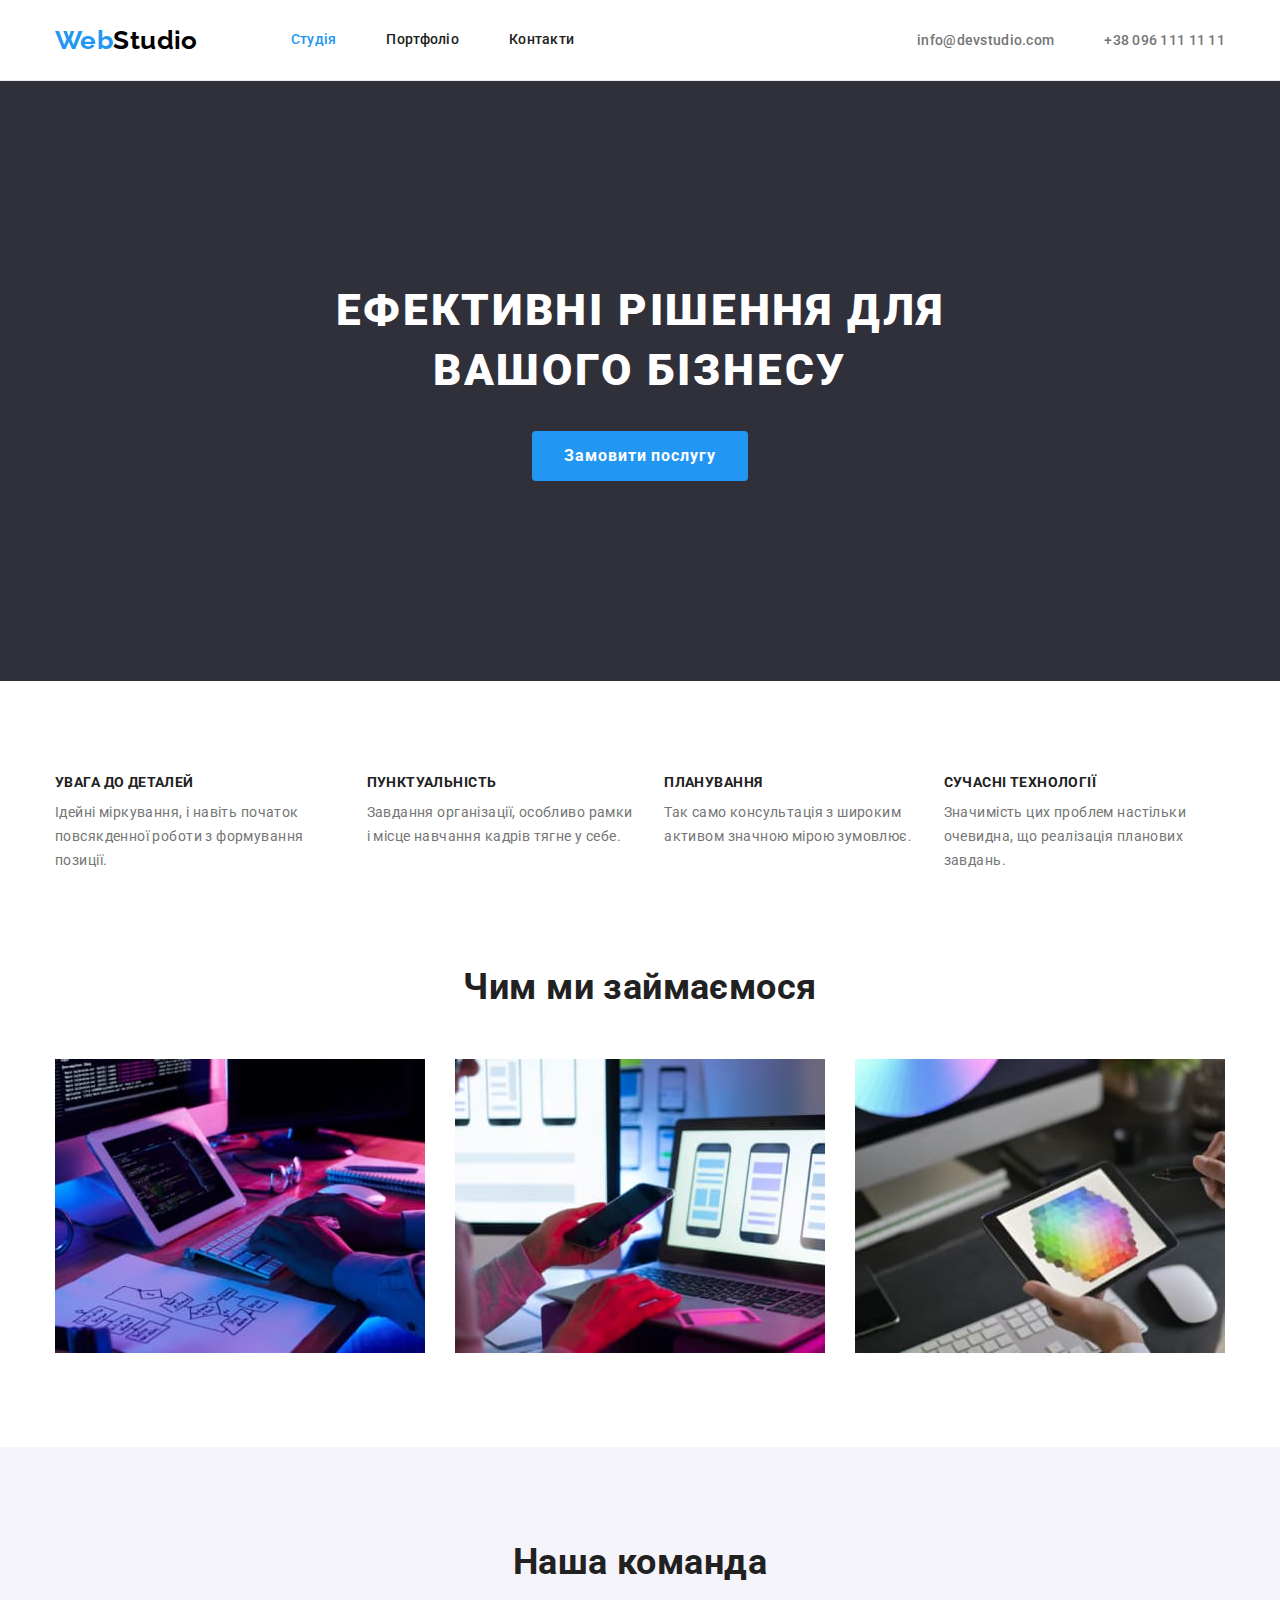
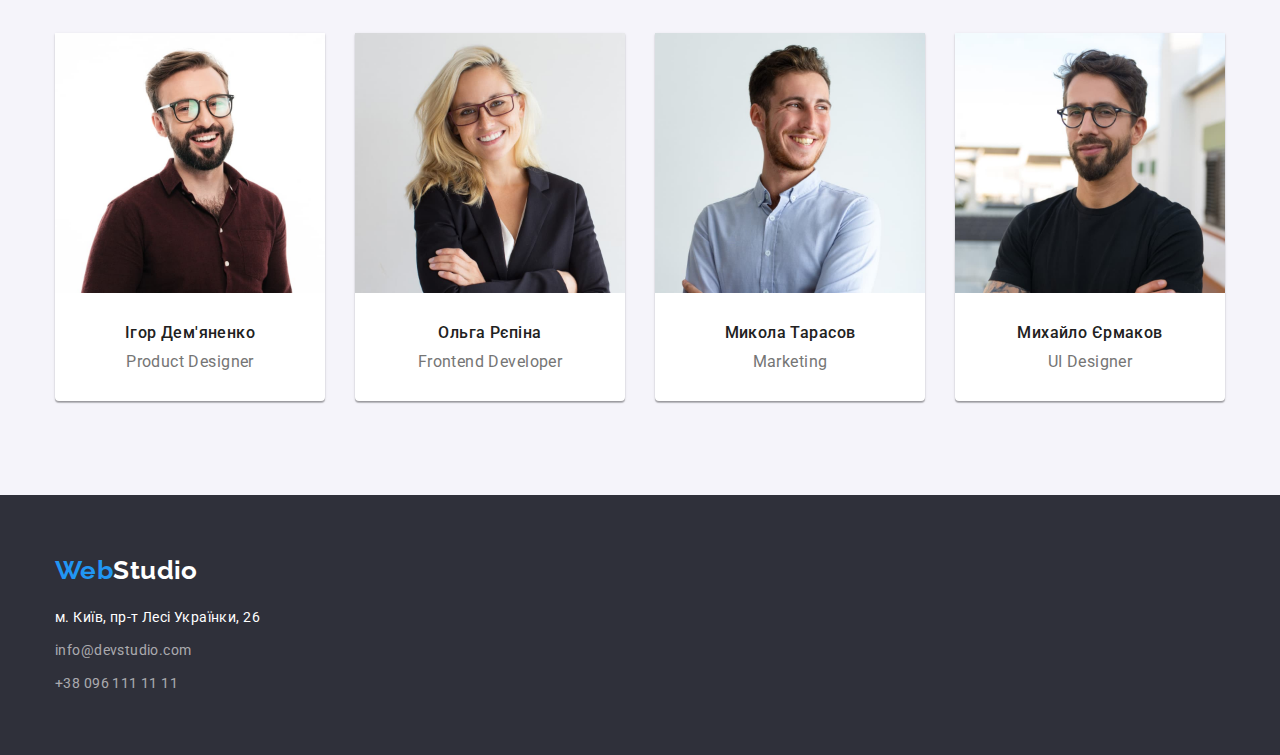
==== index.html @ b814cfb2 "Initial commit" ====
<!DOCTYPE html>
<html lang="uk">
	<head>
		<meta charset="UTF-8" />
		<meta http-equiv="X-UA-Compatible" content="IE=edge" />
		<meta name="viewport" content="width=device-width, initial-scale=1.0" />
		<title>WebStudio</title>
		<link
			rel="stylesheet"
			href="https://cdnjs.cloudflare.com/ajax/libs/modern-normalize/1.0.0/modern-normalize.min.css"
		/>
		<link
			href="https://fonts.googleapis.com/css2?family=Raleway:wght@700&family=Roboto:wght@400;500;700;900&display=swap"
			rel="stylesheet"
		/>
		<link rel="stylesheet" href="./css/styles.css" />
	</head>
	<body>
		<!-- ------HEADER ---------->
		<header>
			<div class="container header">
				<nav class="navigation">
					<!-- prettier-ignore -->
					<a href="./index.html" class="logo link" lang="en">
						<span class="logo-accent">Web</span>Studio
					</a>

					<ul class="site-nav list">
						<li class="item">
							<a href="./index.html" class="link current">Студія</a>
						</li>
						<li class="item">
							<a href="./portfolio.html" class="link">Портфоліо</a>
						</li>
						<li class="item">
							<a href="" class="link">Контакти</a>
						</li>
					</ul>
				</nav>
				<ul class="contact-header list">
					<li class="item">
						<a href="mailto:info@devstudio.com" class="link">info@devstudio.com</a>
					</li>
					<li class="item">
						<a href="tel:+380961111111" class="link">+38 096 111 11 11</a>
					</li>
				</ul>
			</div>
		</header>
		<main>
			<!-- ------HERO------ -->
			<section class="hero">
				<div class="container">
					<h1 class="hero-title">Ефективні рішення для вашого бізнесу</h1>
					<button type="button" class="hero-btn">Замовити послугу</button>
				</div>
			</section>
			<!-- -----FEATURE----- -->
			<section class="section feature">
				<div class="container">
					<h2 class="visually-hidden">Особливості студії</h2>
					<ul class="feature-list list">
						<li class="item">
							<h3 class="title">УВАГА ДО ДЕТАЛЕЙ</h3>
							<p class="dscr">Ідейні міркування, і навіть початок повсякденної роботи з формування позиції.</p>
						</li>
						<li class="item">
							<h3 class="title">ПУНКТУАЛЬНІСТЬ</h3>
							<p class="dscr">Завдання організації, особливо рамки і місце навчання кадрів тягне у себе.</p>
						</li>
						<li class="item">
							<h3 class="title">ПЛАНУВАННЯ</h3>
							<p class="dscr">Так само консультація з широким активом значною мірою зумовлює.</p>
						</li>
						<li class="item">
							<h3 class="title">СУЧАСНІ ТЕХНОЛОГІЇ</h3>
							<p class="dscr">Значимість цих проблем настільки очевидна, що реалізація планових завдань.</p>
						</li>
					</ul>
				</div>
			</section>
			<!-- -----OUR WORKS----- -->
			<section class="section works">
				<div class="container">
					<h2 class="section-title">Чим ми займаємося</h2>
					<ul class="list">
						<li class="item">
							<img src="./images/keyboard.jpg" alt="Клавіатура" width="370" />
						</li>
						<li class="item">
							<img src="./images/notebook.jpg" alt="Ноутбук" width="370" />
						</li>
						<li class="item">
							<img src="./images/tablet.jpg" alt="Планшет" width="370" />
						</li>
					</ul>
				</div>
			</section>
			<!-- -----OUR TEAM ------->
			<section class="section team">
				<div class="container">
					<h2 class="section-title">Наша команда</h2>
					<ul class="team-list list">
						<li class="item">
							<img src="./images/demjanenko.jpg" alt="Ігор Дем'яненко" width="270" />
							<div class="team-card">
								<h3 class="title">Ігор Дем'яненко</h3>
								<p class="dscr">Product Designer</p>
							</div>
						</li>
						<li class="item">
							<img src="./images/repina.jpg" alt="Ольга Рєпіна" width="270" />
							<div class="team-card">
								<h3 class="title">Ольга Рєпіна</h3>
								<p class="dscr">Frontend Developer</p>
							</div>
						</li>
						<li class="item">
							<img src="./images/tarasov.jpg" alt="Микола Тарасов" width="270" />
							<div class="team-card">
								<h3 class="title">Микола Тарасов</h3>
								<p class="dscr">Marketing</p>
							</div>
						</li>
						<li class="item">
							<img src="./images/ermakov.jpg" alt="Михайло Єрмаков" width="270" />
							<div class="team-card">
								<h3 class="title">Михайло Єрмаков</h3>
								<p class="dscr">UI Designer</p>
							</div>
						</li>
					</ul>
				</div>
			</section>
		</main>
		<!-- -----FOOTER----- -->
		<footer class="footer">
			<div class="container">
				<!-- prettier-ignore -->
				<a href="./index.html" class="logo link" lang="en">
					<span class="logo-accent">Web</span>Studio
				</a>
				<address>
					<ul class="adress-list list">
						<li class="item">
							<a
								href="https://goo.gl/maps/ogPtwXew7czSib9S9"
								target="_blank"
								rel="noreferrer noopener nofollow"
								class="adress link"
							>
								м. Київ, пр-т Лесі Українки, 26
							</a>
						</li>
						<li class="item">
							<a href="mailto:info@devstudio.com" class="link">info@devstudio.com</a>
						</li>
						<li class="item">
							<a href="tel:+380961111111" class="link">+38 096 111 11 11</a>
						</li>
					</ul>
				</address>
			</div>
		</footer>
	</body>
</html>
---- css/styles.css ----
:root {
	--title-text-color: #212121; /*цвет заголовков h2 h3*/
	--text-color: #757575; /*цвет  текста*/
	--accent-color: #2196f3; /*цвет акцент*/
	--logo-color-text: #000000; /*цвет лого*/
	--secondary-color: #f5f4fa; /*вторичнй фон цвет секций*/
	--brand-color: #2f303a; /*выделяющийся фон сайта*/
	--main-color: #ffffff; /*основной фон, текст на контрасте*/
	--button-active: #188ce8; /*цвет фокусированной кнопки*/
	--footer-text-color: rgba(255, 255, 255, 0.6); /*доп цвет текста в футере*/
	--line-color: #ececec; /* цвет линии */
	--border-color: #eeeeee; /*цвет рамки*/
}

body {
	font-family: Roboto, sans-serif;
	font-size: 14px;
	letter-spacing: 0.03em;
	color: var(--text-color);
	background-color: var(--main-color);
}

h2,
h3,
h4,
ul,
p {
	margin: 0px;
	padding: 0px;
}
img {
	display: block;
	max-width: 100%;
	height: auto; /*правка*/
}
header {
	border-bottom: 1px solid var(--line-color);
}
button {
	display: block;
	cursor: pointer;
	border: none;
	border-radius: 4px;
}
.container {
	width: 1200px;
	padding: 0 15px;
	margin: 0 auto;
}
.section {
	padding-top: 94px;
	padding-bottom: 94px;
}
.link {
	text-decoration: none;
}
.list {
	list-style: none;
	padding-left: 0;
	padding-right: 0;
}

/* логотип  */
.logo.link {
	font-family: "Raleway", sans-serif;
	font-weight: 700;
	font-size: 26px;
	line-height: 1.19;
	color: var(--logo-color-text);
}
.logo-accent {
	color: var(--accent-color);
}
/* HEADER */
/*навигация*/

.site-nav .link {
	display: block;
	padding-top: 32px;
	padding-bottom: 32px;

	font-weight: 500;
	line-height: 1.14;
	letter-spacing: 0.02em;
	color: var(--title-text-color);
}
.site-nav {
	display: flex;
	margin-left: 93px;
}

.site-nav .item + .item {
	margin-left: 50px;
}
.navigation {
	display: flex;
	align-items: center;
}
/*контакты шапка*/
.contact-header .link {
	font-weight: 500;
	line-height: 1.14;
	letter-spacing: 0.02em;
	color: var(--text-color);
}
.contact-header {
	display: flex;
	margin-left: auto;
}
.contact-header .item + .item {
	margin-left: 50px;
}
.header {
	display: flex;
	align-items: center;
}

/*секция герой*/
.hero {
	background-color: var(--brand-color);
	text-align: center;
	padding: 200px 0;
}
.hero-title {
	margin-top: 0px;
	margin-bottom: 30px;
	margin-left: auto;
	margin-right: auto;
	width: 696px;
	font-weight: 900;
	font-size: 44px;
	line-height: 1.36;
	letter-spacing: 0.06em;
	color: var(--main-color);
	text-transform: uppercase;
}
.hero-btn {
	margin: auto;
	padding: 10px 32px;
	min-width: 216px;
	font-family: "Roboto", sans-serif;
	font-weight: 700;
	font-size: 16px;
	line-height: 1.88;
	letter-spacing: 0.06em;
	color: var(--main-color);
	align-items: center;
	text-align: center;
	background-color: var(--accent-color);
}
.hero-btn:hover,
.hero-btn:focus {
	background-color: var(--button-active);
}

/*секции*/
/* Особенности студии */
.visually-hidden {
	/*скрываем заголовок - почему так*/
	position: absolute;
	width: 1px;
	height: 1px;
	margin: -1px;
	border: 0;
	padding: 0;
	white-space: nowrap;
	clip-path: inset(100%);
	clip: rect(0 0 0 0);
	overflow: hidden;
}

.feature-list {
	display: flex;
}
.feature-list .item + .item {
	margin-left: 30px;
}
.feature-list .item {
	flex-basis: calc((100%-30px * 3) / 4);
}
.feature-list .title {
	margin-bottom: 10px;
	font-size: 14px;
	line-height: 1.14;
	color: var(--title-text-color);
	text-transform: uppercase;
}
.feature-list .dscr {
	line-height: 1.71;
}

/* Чем занимаемся */
.section-title {
	margin-bottom: 50px;
	margin-top: 0px;
	font-size: 36px;
	line-height: 1.17;
	color: var(--title-text-color);
	text-align: center;
}
.works {
	padding-top: 0px;
}

.works .list {
	display: flex;
	justify-content: space-between;
}
.works .list .item:not(:first-child) {
	margin-left: 30px;
}

/*реализация с равномерні м размещением:
.works .list {
	display: flex;
	justify-content: space-between;
}*/
/*реализация с отрицаетльными маржинами:
.works .list {
	display: flex;
	margin-left: -30px;
}
.works .list > .item {
	margin-left: 30px;}
/*  
/* наша команда */
.section.team {
	background-color: var(--secondary-color);
}
.team-list {
	display: flex;
	gap: 30px;
}
.team-list .item {
	background-color: var(--main-color);
	box-shadow: 0px 1px 3px rgba(0, 0, 0, 0.12), 0px 1px 1px rgba(0, 0, 0, 0.14), 0px 2px 1px rgba(0, 0, 0, 0.2);
	border-radius: 0px 0px 4px 4px;
}
/* .team-list .item:not(:first-child) {
	margin-left: 30px;
} */
.team-list .title {
	margin-bottom: 10px;
	font-weight: 500;
	font-size: 16px;
	line-height: 1.19;
	color: var(--title-text-color);
	text-align: center;
}

.team-list .dscr {
	font-size: 16px;
	line-height: 1.19;
	text-align: center;
}
.team-card {
	padding: 30px 0;
}
/*футер*/
.footer {
	padding-top: 60px;
	padding-bottom: 60px;
	background-color: var(--brand-color);
}

.adress-list .item + .item {
	margin-top: 9px;
}
.adress-list {
	font-style: normal;
	line-height: 1.71;
}
.adress-list .link {
	color: var(--footer-text-color);
}
.adress.link {
	color: var(--main-color);
}
.footer .logo {
	display: inline-block;
	margin-bottom: 20px;
	color: var(--main-color);
}

/*фокус наведение*/
.adress-list .link:hover,
.adress-list .link:focus,
.adress:hover,
.adress:focus,
.logo.link:hover,
.logo.link:focus,
.site-nav .link:hover,
.site-nav .link:focus,
.contact-header .link:hover,
.contact-header .link:focus,
.site-nav .link.current {
	color: var(--accent-color);
}

/*портфолио*/
/*фильтр*/
.filter {
	display: flex;
	justify-content: center;
	margin-bottom: 50px;
}
.filter .item + .item {
	margin-left: 8px;
}
.filter-btn {
	padding: 6px 22px;

	font-family: "Roboto", sans-serif;
	font-weight: 500;
	font-size: 16px;
	letter-spacing: 0.03em;
	line-height: 1.62;
	color: var(--title-text-color);
	text-align: center;
	background-color: var(--secondary-color);
	border: none;
	border-radius: 4px;
	cursor: pointer;
}
.filter-btn:first-child {
	padding-left: 25px;
	padding-right: 25px;
}
.filter-btn:hover,
.filter-btn:focus {
	color: var(--main-color);
	background-color: var(--accent-color);
}
/*PORTFOLIO LIST*/
/*отступ реализован с помощью отрицаетльного маржина*/
.portfolio-list {
	display: flex;
	flex-wrap: wrap;
	margin-top: -30px;
	margin-left: -30px;
}

.portfolio-list .item {
	margin-top: 30px;
	margin-left: 30px;
	width: 370px;
}

.portfolio-list .title {
	font-size: 18px;
	line-height: 2;
	letter-spacing: 0.06em;
	color: var(--title-text-color);
}
.portfolio-list .dscr {
	margin-top: 4px;
	font-size: 16px;
	line-height: 1.88;
	color: var(--text-color);
}
.portfolio-content {
	padding: 20px 24px;
	border-bottom: 1px solid var(--border-color);
	border-left: 1px solid var(--border-color);
	border-right: 1px solid var(--border-color);
}
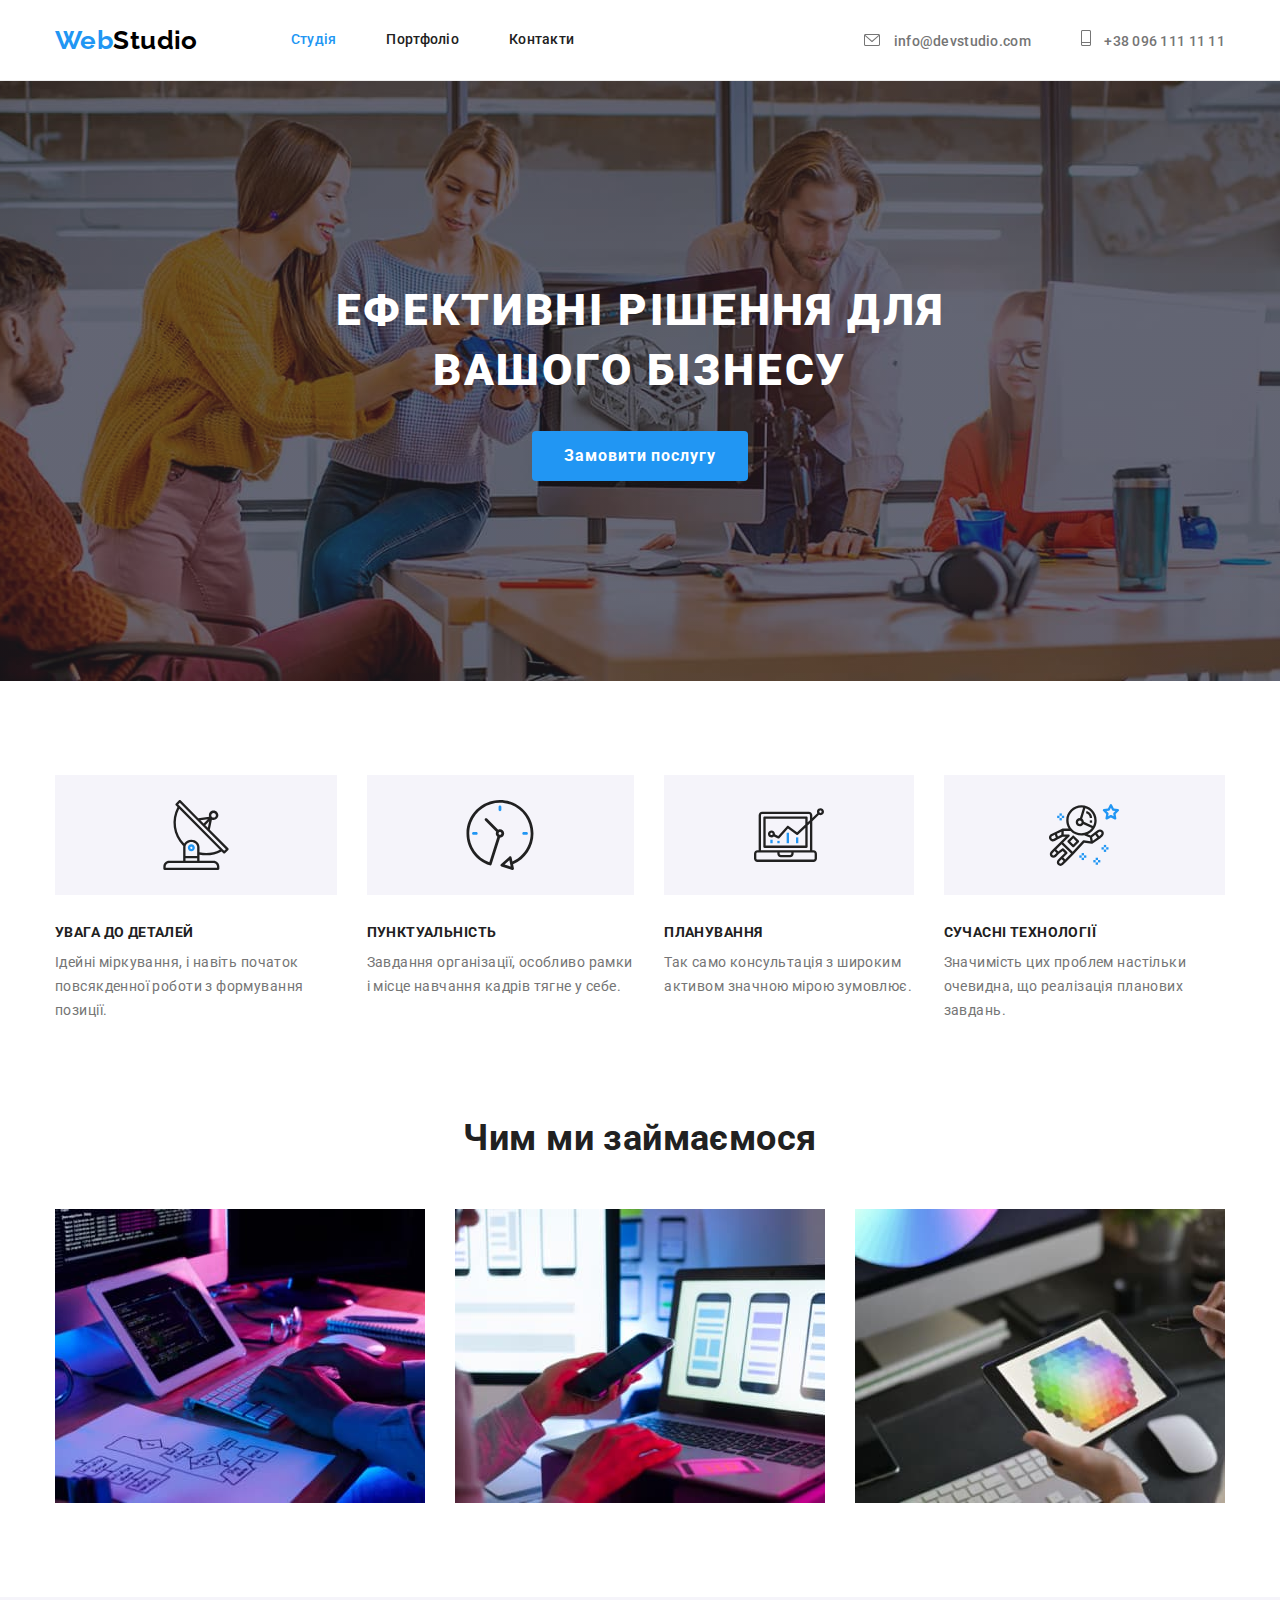
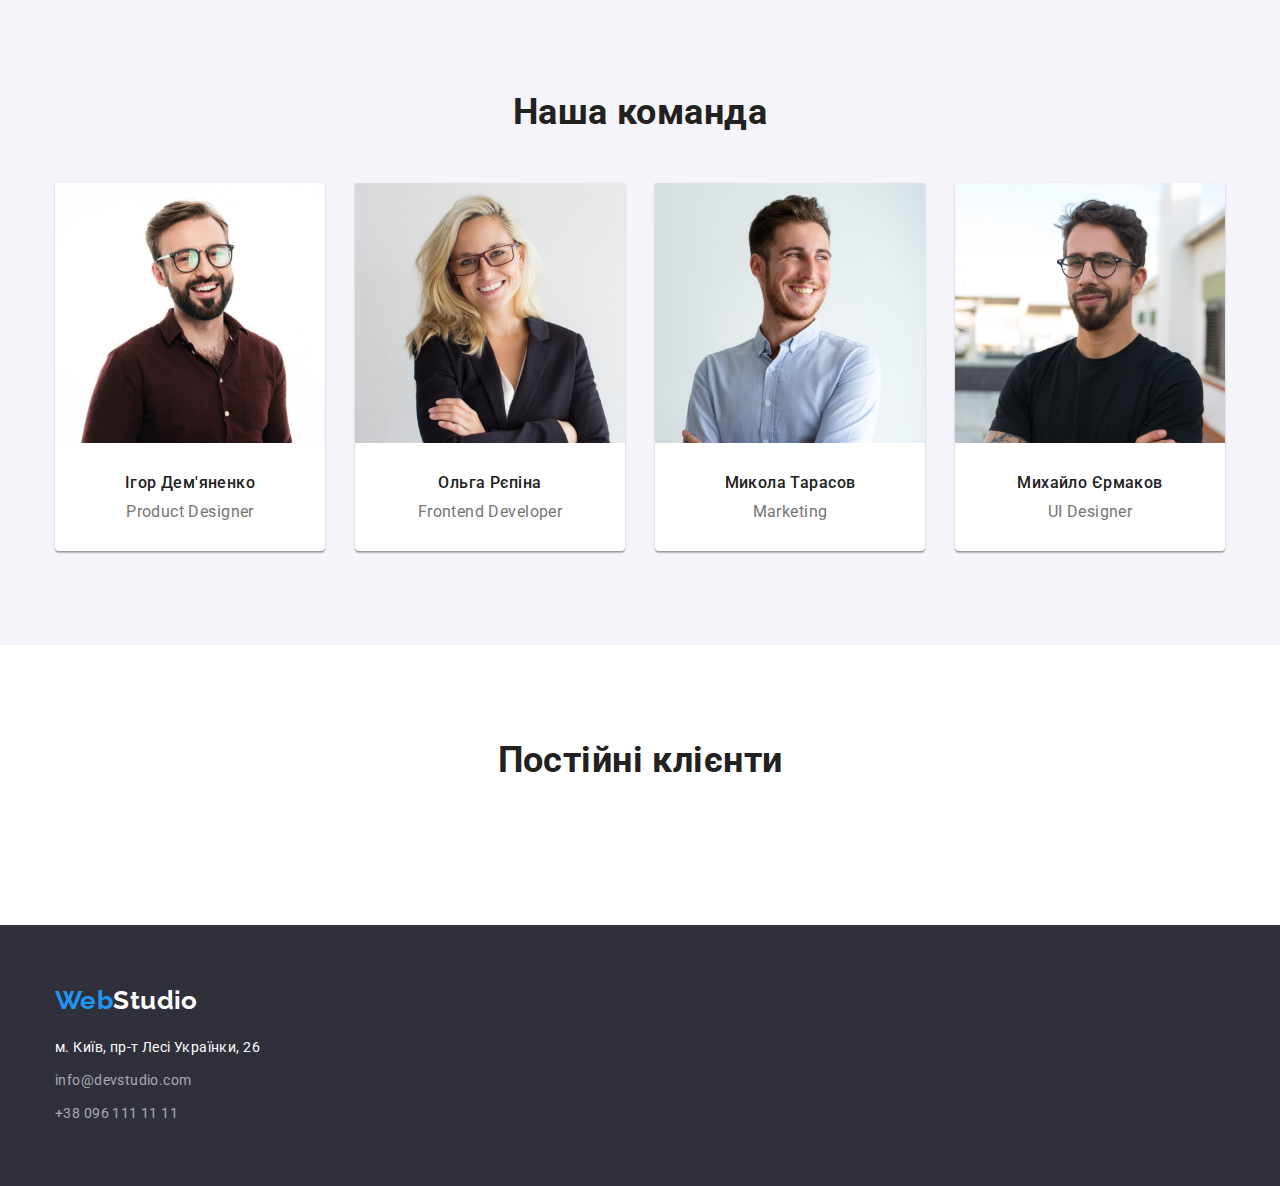
==== commit 13da6c54: "background" ====
--- a/index.html
+++ b/index.html
@@ -38,10 +38,10 @@
 					</ul>
 				</nav>
 				<ul class="contact-header list">
-					<li class="item">
+					<li class="item icon-mail">
 						<a href="mailto:info@devstudio.com" class="link">info@devstudio.com</a>
 					</li>
-					<li class="item">
+					<li class="item icon-phone">
 						<a href="tel:+380961111111" class="link">+38 096 111 11 11</a>
 					</li>
 				</ul>
@@ -49,7 +49,7 @@
 		</header>
 		<main>
 			<!-- ------HERO------ -->
-			<section class="hero">
+			<section class="hero bcg-hero">
 				<div class="container">
 					<h1 class="hero-title">Ефективні рішення для вашого бізнесу</h1>
 					<button type="button" class="hero-btn">Замовити послугу</button>
@@ -60,19 +60,19 @@
 				<div class="container">
 					<h2 class="visually-hidden">Особливості студії</h2>
 					<ul class="feature-list list">
-						<li class="item">
+						<li class="item icon-anten">
 							<h3 class="title">УВАГА ДО ДЕТАЛЕЙ</h3>
 							<p class="dscr">Ідейні міркування, і навіть початок повсякденної роботи з формування позиції.</p>
 						</li>
-						<li class="item">
+						<li class="item icon-clock">
 							<h3 class="title">ПУНКТУАЛЬНІСТЬ</h3>
 							<p class="dscr">Завдання організації, особливо рамки і місце навчання кадрів тягне у себе.</p>
 						</li>
-						<li class="item">
+						<li class="item icon-diagram">
 							<h3 class="title">ПЛАНУВАННЯ</h3>
 							<p class="dscr">Так само консультація з широким активом значною мірою зумовлює.</p>
 						</li>
-						<li class="item">
+						<li class="item icon-astronaut">
 							<h3 class="title">СУЧАСНІ ТЕХНОЛОГІЇ</h3>
 							<p class="dscr">Значимість цих проблем настільки очевидна, що реалізація планових завдань.</p>
 						</li>
@@ -132,6 +132,12 @@
 					</ul>
 				</div>
 			</section>
+			<!-- -------clients------ -->
+			<section class="section clients">
+				<div class="container">
+					<h2 class="section-title">Постійні клієнти</h2>
+				</div>
+			</section>
 		</main>
 		<!-- -----FOOTER----- -->
 		<footer class="footer">
--- a/css/styles.css
+++ b/css/styles.css
@@ -59,7 +59,11 @@
 	padding-left: 0;
 	padding-right: 0;
 }
-
+/* HEADER */
+.header {
+	display: flex;
+	align-items: center;
+}
 /* логотип  */
 .logo.link {
 	font-family: "Raleway", sans-serif;
@@ -71,7 +75,7 @@
 .logo-accent {
 	color: var(--accent-color);
 }
-/* HEADER */
+
 /*навигация*/
 
 .site-nav .link {
@@ -87,11 +91,9 @@
 .site-nav {
 	display: flex;
 	margin-left: 93px;
-}
-
-.site-nav .item + .item {
-	margin-left: 50px;
-}
+	gap: 50px;
+}
+
 .navigation {
 	display: flex;
 	align-items: center;
@@ -106,20 +108,47 @@
 .contact-header {
 	display: flex;
 	margin-left: auto;
-}
-.contact-header .item + .item {
-	margin-left: 50px;
-}
-.header {
-	display: flex;
-	align-items: center;
+	align-items: baseline;
+	gap: 50px;
+}
+
+.contact-header .item::before {
+	content: "";
+	display: inline-block;
+
+	background-position: center;
+	background-size: contain;
+	background-repeat: no-repeat;
+	margin-right: 10px;
+}
+.icon-mail::before {
+	height: 12px;
+	width: 16px;
+	background-image: url(../svg/mail.svg);
+}
+.icon-phone::before {
+	height: 16px;
+	width: 10px;
+
+	background-image: url(../svg/phone.svg);
 }
 
 /*секция герой*/
+
 .hero {
-	background-color: var(--brand-color);
-	text-align: center;
 	padding: 200px 0;
+	text-align: center;
+}
+.bcg-hero {
+	background-color: #c4c4c4;
+	background-image: linear-gradient(to right, rgba(47, 48, 58, 0.4), rgba(47, 48, 58, 0.4)), url(../images/bcghero.jpg);
+	background-repeat: no-repeat;
+	background-size: cover;
+	background-position: center;
+	margin-left: auto;
+	margin-right: auto;
+	height: 600px;
+	max-width: 1600px;
 }
 .hero-title {
 	margin-top: 0px;
@@ -175,9 +204,31 @@
 .feature-list .item + .item {
 	margin-left: 30px;
 }
+.feature-list .item::before {
+	content: "";
+	display: block;
+	margin-bottom: 30px;
+	height: 120px;
+	background-color: #f5f4fa;
+	background-repeat: no-repeat;
+	background-position: center;
+}
+.icon-anten::before {
+	background-image: url(../svg/antenna.svg);
+}
+.icon-clock::before {
+	background-image: url(../svg/clock.svg);
+}
+.icon-astronaut::before {
+	background-image: url(../svg/astronaut.svg);
+}
+.icon-diagram::before {
+	background-image: url(../svg/diagram.svg);
+}
 .feature-list .item {
 	flex-basis: calc((100%-30px * 3) / 4);
 }
+
 .feature-list .title {
 	margin-bottom: 10px;
 	font-size: 14px;
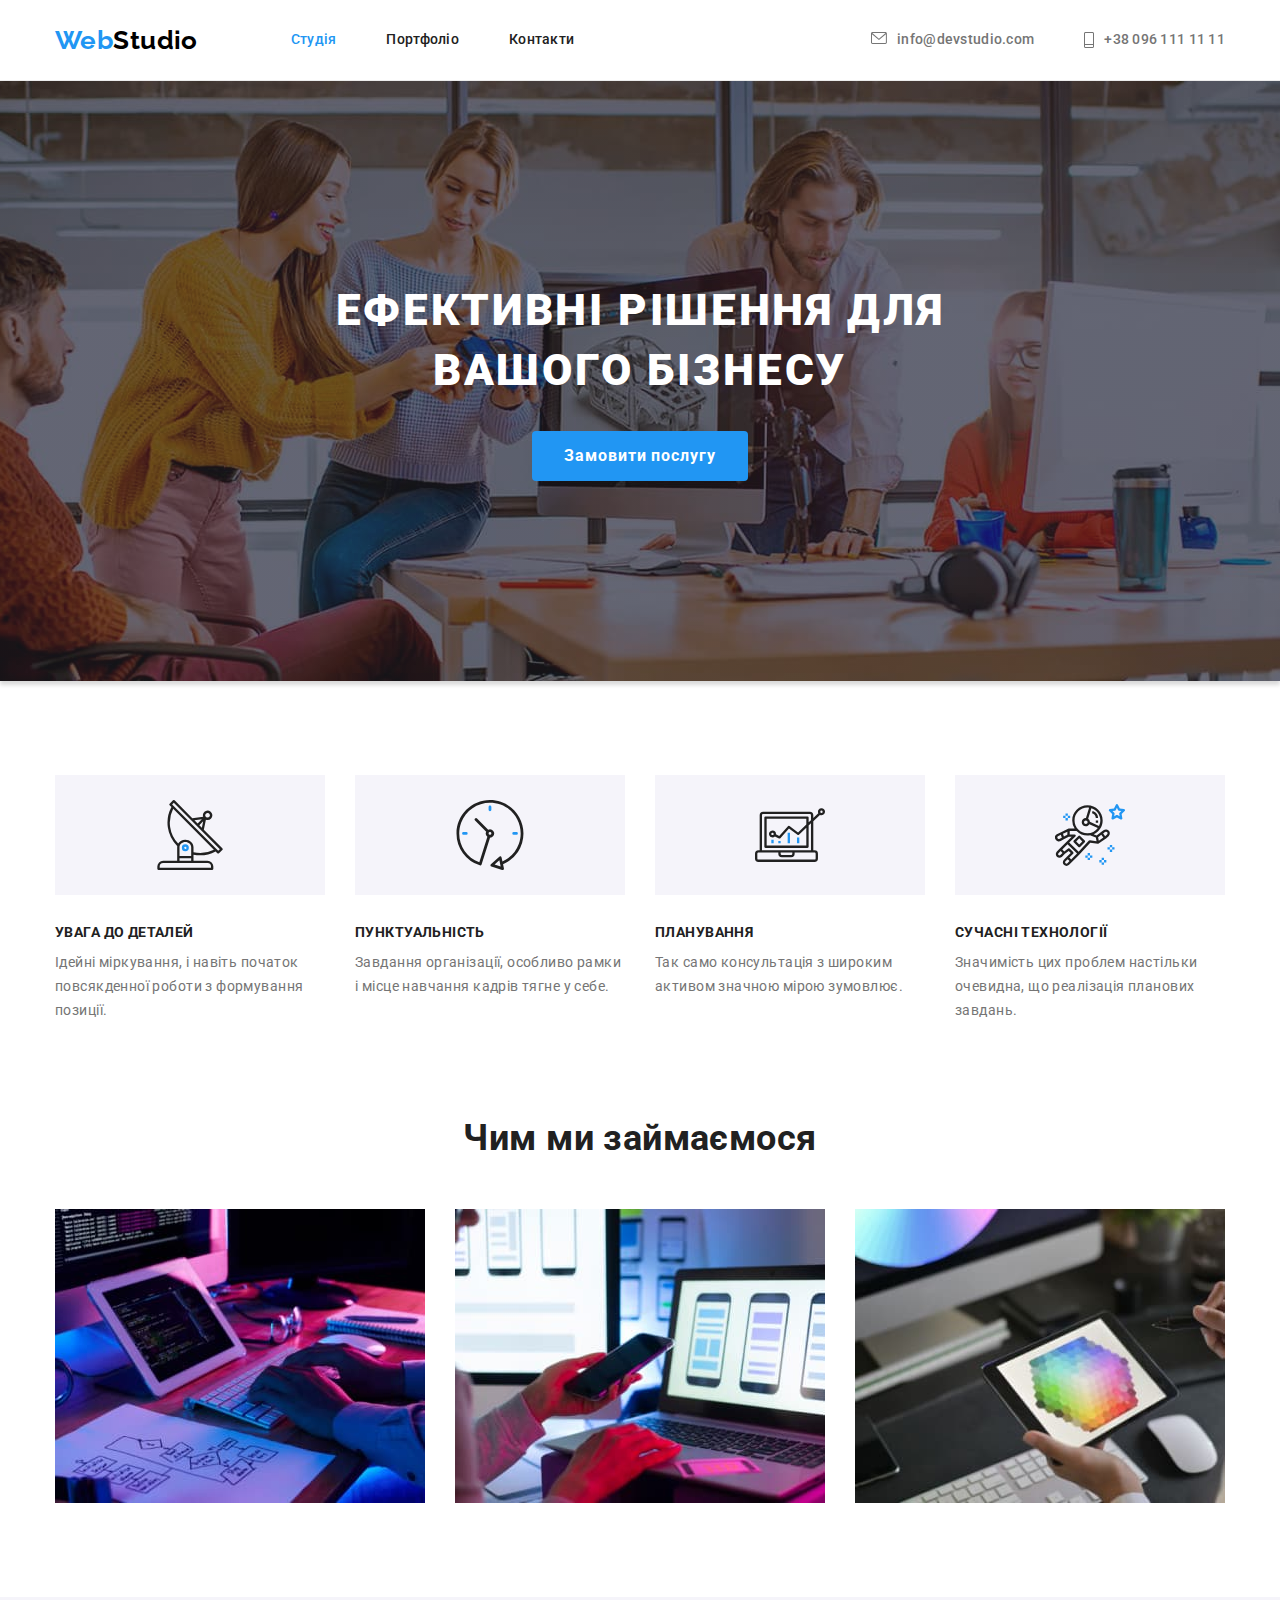
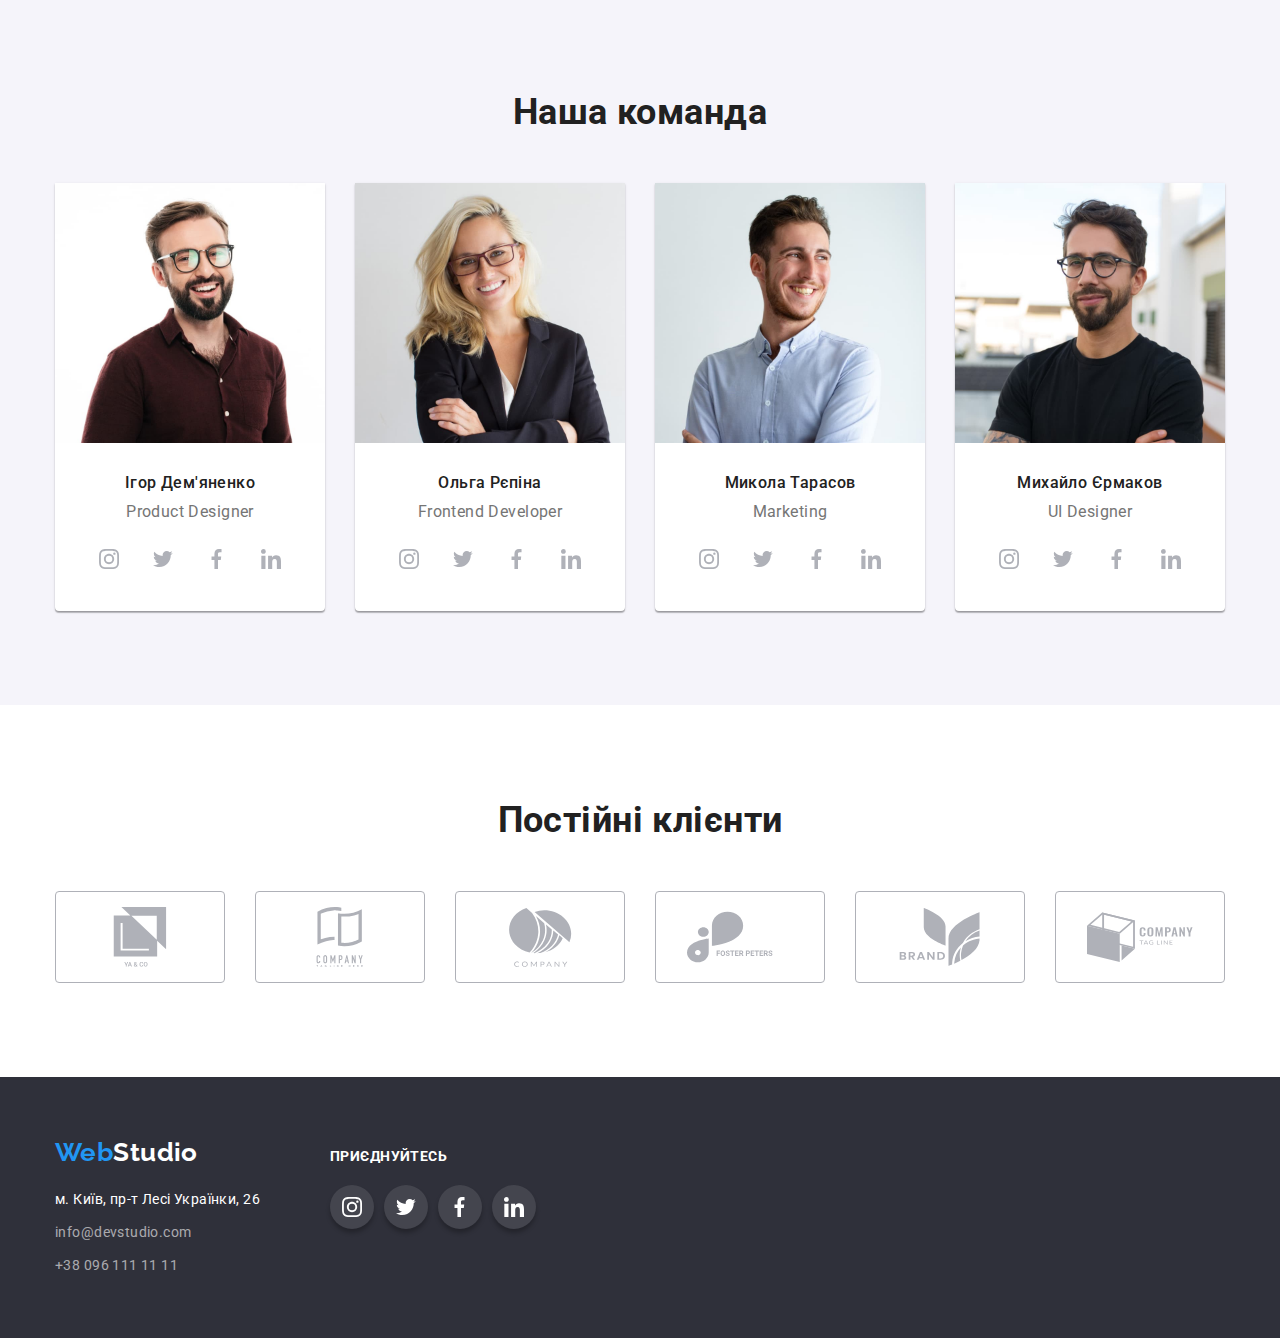
==== commit 6b3c9cd3: "HW4" ====
--- a/index.html
+++ b/index.html
@@ -19,36 +19,46 @@
 		<!-- ------HEADER ---------->
 		<header>
 			<div class="container header">
-				<nav class="navigation">
+				<nav class="nav">
 					<!-- prettier-ignore -->
 					<a href="./index.html" class="logo link" lang="en">
 						<span class="logo-accent">Web</span>Studio
 					</a>
 
-					<ul class="site-nav list">
-						<li class="item">
-							<a href="./index.html" class="link current">Студія</a>
-						</li>
-						<li class="item">
-							<a href="./portfolio.html" class="link">Портфоліо</a>
-						</li>
-						<li class="item">
-							<a href="" class="link">Контакти</a>
+					<ul class="nav-site list">
+						<li class="item">
+							<a href="./index.html" class="nav-link link current">Студія</a>
+						</li>
+						<li class="item">
+							<a href="./portfolio.html" class="nav-link link">Портфоліо</a>
+						</li>
+						<li class="item">
+							<a href="" class="nav-link link">Контакти</a>
 						</li>
 					</ul>
 				</nav>
 				<ul class="contact-header list">
-					<li class="item icon-mail">
-						<a href="mailto:info@devstudio.com" class="link">info@devstudio.com</a>
+					<li class="item">
+						<a href="mailto:info@devstudio.com" class="link">
+							<svg class="icon-mail" width="16px" height="12px">
+								<use href="./images/sprite.svg#icon-mail"></use>
+							</svg>
+							info@devstudio.com
+						</a>
 					</li>
-					<li class="item icon-phone">
-						<a href="tel:+380961111111" class="link">+38 096 111 11 11</a>
+					<li class="item">
+						<a href="tel:+380961111111" class="link">
+							<svg class="icon-phone" width="10px" height="16px">
+								<use href="./images/sprite.svg#icon-phone"></use>
+							</svg>
+							+38 096 111 11 11
+						</a>
 					</li>
 				</ul>
 			</div>
 		</header>
 		<main>
-			<!-- ------HERO------ -->
+			<!-- ------ HERO ------ -->
 			<section class="hero bcg-hero">
 				<div class="container">
 					<h1 class="hero-title">Ефективні рішення для вашого бізнесу</h1>
@@ -60,38 +70,58 @@
 				<div class="container">
 					<h2 class="visually-hidden">Особливості студії</h2>
 					<ul class="feature-list list">
-						<li class="item icon-anten">
-							<h3 class="title">УВАГА ДО ДЕТАЛЕЙ</h3>
-							<p class="dscr">Ідейні міркування, і навіть початок повсякденної роботи з формування позиції.</p>
-						</li>
-						<li class="item icon-clock">
-							<h3 class="title">ПУНКТУАЛЬНІСТЬ</h3>
-							<p class="dscr">Завдання організації, особливо рамки і місце навчання кадрів тягне у себе.</p>
-						</li>
-						<li class="item icon-diagram">
-							<h3 class="title">ПЛАНУВАННЯ</h3>
-							<p class="dscr">Так само консультація з широким активом значною мірою зумовлює.</p>
-						</li>
-						<li class="item icon-astronaut">
-							<h3 class="title">СУЧАСНІ ТЕХНОЛОГІЇ</h3>
-							<p class="dscr">Значимість цих проблем настільки очевидна, що реалізація планових завдань.</p>
+						<li class="item">
+							<div class="feature-pic">
+								<svg class="feature-icon" width="70" height="70">
+									<use href="./images/sprite.svg#icon-antenna"></use>
+								</svg>
+							</div>
+							<h3 class="feature-title">УВАГА ДО ДЕТАЛЕЙ</h3>
+							<p class="feature-dscr">Ідейні міркування, і навіть початок повсякденної роботи з формування позиції.</p>
+						</li>
+						<li class="item">
+							<div class="feature-pic">
+								<svg class="feature-icon" width="70" height="70">
+									<use href="./images/sprite.svg#icon-clock"></use>
+								</svg>
+							</div>
+							<h3 class="feature-title">ПУНКТУАЛЬНІСТЬ</h3>
+							<p class="feature-dscr">Завдання організації, особливо рамки і місце навчання кадрів тягне у себе.</p>
+						</li>
+						<li class="item">
+							<div class="feature-pic">
+								<svg class="feature-icon" width="70" height="70">
+									<use href="./images/sprite.svg#icon-diagram"></use>
+								</svg>
+							</div>
+							<h3 class="feature-title">ПЛАНУВАННЯ</h3>
+							<p class="feature-dscr">Так само консультація з широким активом значною мірою зумовлює.</p>
+						</li>
+						<li class="item">
+							<div class="feature-pic">
+								<svg class="feature-icon" width="70" height="70">
+									<use href="./images/sprite.svg#icon-astronaut"></use>
+								</svg>
+							</div>
+							<h3 class="feature-title">СУЧАСНІ ТЕХНОЛОГІЇ</h3>
+							<p class="feature-dscr">Значимість цих проблем настільки очевидна, що реалізація планових завдань.</p>
 						</li>
 					</ul>
 				</div>
 			</section>
-			<!-- -----OUR WORKS----- -->
+			<!-- ----- WHAT DO WE DO ----- -->
 			<section class="section works">
 				<div class="container">
 					<h2 class="section-title">Чим ми займаємося</h2>
-					<ul class="list">
-						<li class="item">
-							<img src="./images/keyboard.jpg" alt="Клавіатура" width="370" />
-						</li>
-						<li class="item">
-							<img src="./images/notebook.jpg" alt="Ноутбук" width="370" />
-						</li>
-						<li class="item">
-							<img src="./images/tablet.jpg" alt="Планшет" width="370" />
+					<ul class="list works-list">
+						<li class="item">
+							<img src="./images/keyboard.jpg" alt="набирает текст на клавіатурі" width="370" />
+						</li>
+						<li class="item">
+							<img src="./images/notebook.jpg" alt="моделирование на мобильном" width="370" />
+						</li>
+						<li class="item">
+							<img src="./images/tablet.jpg" alt="вибір палітри на планшете" width="370" />
 						</li>
 					</ul>
 				</div>
@@ -101,71 +131,271 @@
 				<div class="container">
 					<h2 class="section-title">Наша команда</h2>
 					<ul class="team-list list">
-						<li class="item">
+						<li class="team-item">
 							<img src="./images/demjanenko.jpg" alt="Ігор Дем'яненко" width="270" />
 							<div class="team-card">
-								<h3 class="title">Ігор Дем'яненко</h3>
-								<p class="dscr">Product Designer</p>
-							</div>
-						</li>
-						<li class="item">
+								<h3 class="team-title">Ігор Дем'яненко</h3>
+								<p class="team-dscr">Product Designer</p>
+								<ul class="team-social list">
+									<li>
+										<a class="link team-social-link" href="">
+											<svg class="team-social-icon" width="20" height="20">
+												<use href="./images/sprite.svg#icon-instagram"></use>
+											</svg>
+										</a>
+									</li>
+									<li>
+										<a class="link team-social-link" href="">
+											<svg class="team-social-icon" width="20" height="20">
+												<use href="./images/sprite.svg#icon-twitter"></use>
+											</svg>
+										</a>
+									</li>
+									<li>
+										<a class="link team-social-link" href="">
+											<svg class="team-social-icon" width="20" height="20">
+												<use href="./images/sprite.svg#icon-facebook"></use>
+											</svg>
+										</a>
+									</li>
+									<li>
+										<a class="link team-social-link" href="">
+											<svg class="team-social-icon" width="20" height="20">
+												<use href="./images/sprite.svg#icon-linkedin"></use>
+											</svg>
+										</a>
+									</li>
+								</ul>
+							</div>
+						</li>
+						<li class="team-item">
 							<img src="./images/repina.jpg" alt="Ольга Рєпіна" width="270" />
 							<div class="team-card">
-								<h3 class="title">Ольга Рєпіна</h3>
-								<p class="dscr">Frontend Developer</p>
-							</div>
-						</li>
-						<li class="item">
+								<h3 class="team-title">Ольга Рєпіна</h3>
+								<p class="team-dscr">Frontend Developer</p>
+								<ul class="team-social list">
+									<li>
+										<a class="link team-social-link" href="">
+											<svg class="team-social-icon" width="20" height="20">
+												<use href="./images/sprite.svg#icon-instagram"></use>
+											</svg>
+										</a>
+									</li>
+									<li>
+										<a class="link team-social-link" href="">
+											<svg class="team-social-icon" width="20" height="20">
+												<use href="./images/sprite.svg#icon-twitter"></use>
+											</svg>
+										</a>
+									</li>
+									<li>
+										<a class="link team-social-link" href="">
+											<svg class="team-social-icon" width="20" height="20">
+												<use href="./images/sprite.svg#icon-facebook"></use>
+											</svg>
+										</a>
+									</li>
+									<li>
+										<a class="link team-social-link" href="">
+											<svg class="team-social-icon" width="20" height="20">
+												<use href="./images/sprite.svg#icon-linkedin"></use>
+											</svg>
+										</a>
+									</li>
+								</ul>
+							</div>
+						</li>
+						<li class="team-item">
 							<img src="./images/tarasov.jpg" alt="Микола Тарасов" width="270" />
 							<div class="team-card">
-								<h3 class="title">Микола Тарасов</h3>
-								<p class="dscr">Marketing</p>
-							</div>
-						</li>
-						<li class="item">
+								<h3 class="team-title">Микола Тарасов</h3>
+								<p class="team-dscr">Marketing</p>
+								<ul class="team-social list">
+									<li>
+										<a class="link team-social-link" href="">
+											<svg class="team-social-icon" width="20" height="20">
+												<use href="./images/sprite.svg#icon-instagram"></use>
+											</svg>
+										</a>
+									</li>
+									<li>
+										<a class="link team-social-link" href="">
+											<svg class="team-social-icon" width="20" height="20">
+												<use href="./images/sprite.svg#icon-twitter"></use>
+											</svg>
+										</a>
+									</li>
+									<li>
+										<a class="link team-social-link" href="">
+											<svg class="team-social-icon" width="20" height="20">
+												<use href="./images/sprite.svg#icon-facebook"></use>
+											</svg>
+										</a>
+									</li>
+									<li>
+										<a class="link team-social-link" href="">
+											<svg class="team-social-icon" width="20" height="20">
+												<use href="./images/sprite.svg#icon-linkedin"></use>
+											</svg>
+										</a>
+									</li>
+								</ul>
+							</div>
+						</li>
+						<li class="team-item">
 							<img src="./images/ermakov.jpg" alt="Михайло Єрмаков" width="270" />
 							<div class="team-card">
-								<h3 class="title">Михайло Єрмаков</h3>
-								<p class="dscr">UI Designer</p>
+								<h3 class="team-title">Михайло Єрмаков</h3>
+								<p class="team-dscr">UI Designer</p>
+								<ul class="team-social list">
+									<li>
+										<a class="link team-social-link" href="">
+											<svg class="team-social-icon" width="20" height="20">
+												<use href="./images/sprite.svg#icon-instagram"></use>
+											</svg>
+										</a>
+									</li>
+									<li>
+										<a class="link team-social-link" href="">
+											<svg class="team-social-icon" width="20" height="20">
+												<use href="./images/sprite.svg#icon-twitter"></use>
+											</svg>
+										</a>
+									</li>
+									<li>
+										<a class="link team-social-link" href="">
+											<svg class="team-social-icon" width="20" height="20">
+												<use href="./images/sprite.svg#icon-facebook"></use>
+											</svg>
+										</a>
+									</li>
+									<li>
+										<a class="link team-social-link" href="">
+											<svg class="team-social-icon" width="20" height="20">
+												<use href="./images/sprite.svg#icon-linkedin"></use>
+											</svg>
+										</a>
+									</li>
+								</ul>
 							</div>
 						</li>
 					</ul>
 				</div>
 			</section>
-			<!-- -------clients------ -->
+			<!-- ------- OUR CLIENTS------ -->
 			<section class="section clients">
 				<div class="container">
 					<h2 class="section-title">Постійні клієнти</h2>
+					<ul class="clients-pic list">
+						<li>
+							<a href="" class="link clients-pic-link">
+								<svg class="clients-icon" width="106" height="60">
+									<use href="./images/sprite.svg#icon-clientone"></use>
+								</svg>
+							</a>
+						</li>
+
+						<li>
+							<a href="" class="link clients-pic-link">
+								<svg class="clients-icon" width="106" height="60">
+									<use href="./images/sprite.svg#icon-clienttwo"></use>
+								</svg>
+							</a>
+						</li>
+						<li>
+							<a href="" class="link clients-pic-link">
+								<svg class="clients-icon" width="106" height="60">
+									<use href="./images/sprite.svg#icon-clientthree"></use>
+								</svg>
+							</a>
+						</li>
+						<li>
+							<a href="" class="link clients-pic-link">
+								<svg class="clients-icon" width="106" height="60">
+									<use href="./images/sprite.svg#icon-clientfour"></use>
+								</svg>
+							</a>
+						</li>
+						<li>
+							<a href="" class="link clients-pic-link">
+								<svg class="clients-icon" width="106" height="60">
+									<use href="./images/sprite.svg#icon-clientfive"></use>
+								</svg>
+							</a>
+						</li>
+						<li>
+							<a href="" class="link clients-pic-link">
+								<svg class="clients-icon" width="106" height="60">
+									<use href="./images/sprite.svg#icon-clientsix"></use>
+								</svg>
+							</a>
+						</li>
+					</ul>
 				</div>
 			</section>
 		</main>
-		<!-- -----FOOTER----- -->
+		<!-- --------FOOTER ---------- -->
 		<footer class="footer">
-			<div class="container">
-				<!-- prettier-ignore -->
-				<a href="./index.html" class="logo link" lang="en">
+			<div class="container footer-container">
+				<div>
+					<!-- prettier-ignore -->
+					<a href="./index.html" class="logo link" lang="en">
 					<span class="logo-accent">Web</span>Studio
 				</a>
-				<address>
-					<ul class="adress-list list">
-						<li class="item">
-							<a
-								href="https://goo.gl/maps/ogPtwXew7czSib9S9"
-								target="_blank"
-								rel="noreferrer noopener nofollow"
-								class="adress link"
-							>
-								м. Київ, пр-т Лесі Українки, 26
-							</a>
-						</li>
-						<li class="item">
-							<a href="mailto:info@devstudio.com" class="link">info@devstudio.com</a>
-						</li>
-						<li class="item">
-							<a href="tel:+380961111111" class="link">+38 096 111 11 11</a>
-						</li>
-					</ul>
-				</address>
+					<address>
+						<ul class="adress-list list">
+							<li class="item">
+								<a
+									href="https://goo.gl/maps/ogPtwXew7czSib9S9"
+									target="_blank"
+									rel="noreferrer noopener nofollow"
+									class="adress link"
+								>
+									м. Київ, пр-т Лесі Українки, 26
+								</a>
+							</li>
+							<li class="item">
+								<a href="mailto:info@devstudio.com" class="link">info@devstudio.com</a>
+							</li>
+							<li class="item">
+								<a href="tel:+380961111111" class="link">+38 096 111 11 11</a>
+							</li>
+						</ul>
+					</address>
+				</div>
+				<div>
+					<p class="footer-invite">приєднуйтесь</p>
+					<ul class="footer-social list">
+						<li>
+							<a class="link footer-social-link" href="">
+								<svg class="footer-social-icon" width="20" height="20">
+									<use href="./images/sprite.svg#icon-instagram"></use>
+								</svg>
+							</a>
+						</li>
+						<li>
+							<a class="link footer-social-link" href="">
+								<svg class="footer-social-icon" width="20" height="20">
+									<use href="./images/sprite.svg#icon-twitter"></use>
+								</svg>
+							</a>
+						</li>
+						<li>
+							<a class="link footer-social-link" href="">
+								<svg class="footer-social-icon" width="20" height="20">
+									<use href="./images/sprite.svg#icon-facebook"></use>
+								</svg>
+							</a>
+						</li>
+						<li>
+							<a class="link footer-social-link" href="">
+								<svg class="footer-social-icon" width="20" height="20">
+									<use href="./images/sprite.svg#icon-linkedin"></use>
+								</svg>
+							</a>
+						</li>
+					</ul>
+				</div>
 			</div>
 		</footer>
 	</body>
--- a/css/styles.css
+++ b/css/styles.css
@@ -10,6 +10,9 @@
 	--footer-text-color: rgba(255, 255, 255, 0.6); /*доп цвет текста в футере*/
 	--line-color: #ececec; /* цвет линии */
 	--border-color: #eeeeee; /*цвет рамки*/
+	--bcg-hero: #c4c4c4; /*фон героя*/
+	--box-shadow: 0px 4px 4px rgba(0, 0, 0, 0.15); /*тень*/
+	--icon-color: #afb1b8; /*цвет иконок*/
 }
 
 body {
@@ -19,19 +22,18 @@
 	color: var(--text-color);
 	background-color: var(--main-color);
 }
-
+h1,
 h2,
 h3,
 h4,
 ul,
 p {
 	margin: 0px;
-	padding: 0px;
 }
 img {
 	display: block;
 	max-width: 100%;
-	height: auto; /*правка*/
+	height: auto;
 }
 header {
 	border-bottom: 1px solid var(--line-color);
@@ -57,135 +59,10 @@
 .list {
 	list-style: none;
 	padding-left: 0;
-	padding-right: 0;
-}
-/* HEADER */
-.header {
-	display: flex;
-	align-items: center;
-}
-/* логотип  */
-.logo.link {
-	font-family: "Raleway", sans-serif;
-	font-weight: 700;
-	font-size: 26px;
-	line-height: 1.19;
-	color: var(--logo-color-text);
-}
-.logo-accent {
-	color: var(--accent-color);
-}
-
-/*навигация*/
-
-.site-nav .link {
-	display: block;
-	padding-top: 32px;
-	padding-bottom: 32px;
-
-	font-weight: 500;
-	line-height: 1.14;
-	letter-spacing: 0.02em;
-	color: var(--title-text-color);
-}
-.site-nav {
-	display: flex;
-	margin-left: 93px;
-	gap: 50px;
-}
-
-.navigation {
-	display: flex;
-	align-items: center;
-}
-/*контакты шапка*/
-.contact-header .link {
-	font-weight: 500;
-	line-height: 1.14;
-	letter-spacing: 0.02em;
-	color: var(--text-color);
-}
-.contact-header {
-	display: flex;
-	margin-left: auto;
-	align-items: baseline;
-	gap: 50px;
-}
-
-.contact-header .item::before {
-	content: "";
-	display: inline-block;
-
-	background-position: center;
-	background-size: contain;
-	background-repeat: no-repeat;
-	margin-right: 10px;
-}
-.icon-mail::before {
-	height: 12px;
-	width: 16px;
-	background-image: url(../svg/mail.svg);
-}
-.icon-phone::before {
-	height: 16px;
-	width: 10px;
-
-	background-image: url(../svg/phone.svg);
-}
-
-/*секция герой*/
-
-.hero {
-	padding: 200px 0;
-	text-align: center;
-}
-.bcg-hero {
-	background-color: #c4c4c4;
-	background-image: linear-gradient(to right, rgba(47, 48, 58, 0.4), rgba(47, 48, 58, 0.4)), url(../images/bcghero.jpg);
-	background-repeat: no-repeat;
-	background-size: cover;
-	background-position: center;
-	margin-left: auto;
-	margin-right: auto;
-	height: 600px;
-	max-width: 1600px;
-}
-.hero-title {
-	margin-top: 0px;
-	margin-bottom: 30px;
-	margin-left: auto;
-	margin-right: auto;
-	width: 696px;
-	font-weight: 900;
-	font-size: 44px;
-	line-height: 1.36;
-	letter-spacing: 0.06em;
-	color: var(--main-color);
-	text-transform: uppercase;
-}
-.hero-btn {
-	margin: auto;
-	padding: 10px 32px;
-	min-width: 216px;
-	font-family: "Roboto", sans-serif;
-	font-weight: 700;
-	font-size: 16px;
-	line-height: 1.88;
-	letter-spacing: 0.06em;
-	color: var(--main-color);
-	align-items: center;
-	text-align: center;
-	background-color: var(--accent-color);
-}
-.hero-btn:hover,
-.hero-btn:focus {
-	background-color: var(--button-active);
-}
-
-/*секции*/
-/* Особенности студии */
+	margin: 0;
+}
 .visually-hidden {
-	/*скрываем заголовок - почему так*/
+	/*скрываем заголовок */
 	position: absolute;
 	width: 1px;
 	height: 1px;
@@ -198,141 +75,6 @@
 	overflow: hidden;
 }
 
-.feature-list {
-	display: flex;
-}
-.feature-list .item + .item {
-	margin-left: 30px;
-}
-.feature-list .item::before {
-	content: "";
-	display: block;
-	margin-bottom: 30px;
-	height: 120px;
-	background-color: #f5f4fa;
-	background-repeat: no-repeat;
-	background-position: center;
-}
-.icon-anten::before {
-	background-image: url(../svg/antenna.svg);
-}
-.icon-clock::before {
-	background-image: url(../svg/clock.svg);
-}
-.icon-astronaut::before {
-	background-image: url(../svg/astronaut.svg);
-}
-.icon-diagram::before {
-	background-image: url(../svg/diagram.svg);
-}
-.feature-list .item {
-	flex-basis: calc((100%-30px * 3) / 4);
-}
-
-.feature-list .title {
-	margin-bottom: 10px;
-	font-size: 14px;
-	line-height: 1.14;
-	color: var(--title-text-color);
-	text-transform: uppercase;
-}
-.feature-list .dscr {
-	line-height: 1.71;
-}
-
-/* Чем занимаемся */
-.section-title {
-	margin-bottom: 50px;
-	margin-top: 0px;
-	font-size: 36px;
-	line-height: 1.17;
-	color: var(--title-text-color);
-	text-align: center;
-}
-.works {
-	padding-top: 0px;
-}
-
-.works .list {
-	display: flex;
-	justify-content: space-between;
-}
-.works .list .item:not(:first-child) {
-	margin-left: 30px;
-}
-
-/*реализация с равномерні м размещением:
-.works .list {
-	display: flex;
-	justify-content: space-between;
-}*/
-/*реализация с отрицаетльными маржинами:
-.works .list {
-	display: flex;
-	margin-left: -30px;
-}
-.works .list > .item {
-	margin-left: 30px;}
-/*  
-/* наша команда */
-.section.team {
-	background-color: var(--secondary-color);
-}
-.team-list {
-	display: flex;
-	gap: 30px;
-}
-.team-list .item {
-	background-color: var(--main-color);
-	box-shadow: 0px 1px 3px rgba(0, 0, 0, 0.12), 0px 1px 1px rgba(0, 0, 0, 0.14), 0px 2px 1px rgba(0, 0, 0, 0.2);
-	border-radius: 0px 0px 4px 4px;
-}
-/* .team-list .item:not(:first-child) {
-	margin-left: 30px;
-} */
-.team-list .title {
-	margin-bottom: 10px;
-	font-weight: 500;
-	font-size: 16px;
-	line-height: 1.19;
-	color: var(--title-text-color);
-	text-align: center;
-}
-
-.team-list .dscr {
-	font-size: 16px;
-	line-height: 1.19;
-	text-align: center;
-}
-.team-card {
-	padding: 30px 0;
-}
-/*футер*/
-.footer {
-	padding-top: 60px;
-	padding-bottom: 60px;
-	background-color: var(--brand-color);
-}
-
-.adress-list .item + .item {
-	margin-top: 9px;
-}
-.adress-list {
-	font-style: normal;
-	line-height: 1.71;
-}
-.adress-list .link {
-	color: var(--footer-text-color);
-}
-.adress.link {
-	color: var(--main-color);
-}
-.footer .logo {
-	display: inline-block;
-	margin-bottom: 20px;
-	color: var(--main-color);
-}
-
 /*фокус наведение*/
 .adress-list .link:hover,
 .adress-list .link:focus,
@@ -340,34 +82,331 @@
 .adress:focus,
 .logo.link:hover,
 .logo.link:focus,
-.site-nav .link:hover,
-.site-nav .link:focus,
+.nav-site .link:hover,
+.nav-site .link:focus,
 .contact-header .link:hover,
 .contact-header .link:focus,
-.site-nav .link.current {
+.nav-site .link.current {
 	color: var(--accent-color);
 }
 
-/*портфолио*/
-/*фильтр*/
+/* -------- HEADER -----------*/
+.header {
+	display: flex;
+	align-items: center;
+}
+/*--- logo ---  */
+.logo {
+	font-family: "Raleway", sans-serif;
+	font-weight: 700;
+	font-size: 26px;
+	line-height: 1.19;
+	color: var(--logo-color-text);
+}
+.logo-accent {
+	color: var(--accent-color);
+}
+
+/*--- navigation ---*/
+.nav {
+	display: flex;
+	align-items: center;
+}
+.nav-site {
+	display: flex;
+	margin-left: 93px;
+	gap: 50px;
+}
+.nav-link {
+	display: block;
+	padding-top: 32px;
+	padding-bottom: 32px;
+
+	font-weight: 500;
+	line-height: 1.14;
+	letter-spacing: 0.02em;
+	color: var(--title-text-color);
+}
+
+/*--- contact header ---*/
+.contact-header {
+	display: flex;
+	margin-left: auto;
+	align-items: center;
+	gap: 50px;
+}
+.contact-header .link {
+	font-weight: 500;
+	line-height: 1.14;
+	letter-spacing: 0.02em;
+	color: var(--text-color);
+	display: flex;
+	gap: 10px;
+}
+
+.icon-mail {
+	fill: currentColor;
+}
+.icon-phone {
+	fill: currentColor;
+}
+/* ------ HERO ------ */
+
+.hero {
+	padding: 200px 0;
+	text-align: center;
+}
+.bcg-hero {
+	margin-left: auto;
+	margin-right: auto;
+	height: 600px;
+	max-width: 1600px;
+	background-color: var(--bcg-hero);
+	background-image: linear-gradient(to right, rgba(47, 48, 58, 0.4), rgba(47, 48, 58, 0.4)), url(../images/bcghero.jpg);
+	background-repeat: no-repeat;
+	background-size: cover;
+	background-position: center;
+	box-shadow: var(--box-shadow);
+}
+.hero-title {
+	margin-bottom: 30px;
+	margin-left: auto;
+	margin-right: auto;
+	width: 696px;
+	font-weight: 900;
+	font-size: 44px;
+	line-height: 1.36;
+	letter-spacing: 0.06em;
+	color: var(--main-color);
+	text-transform: uppercase;
+}
+.hero-btn {
+	margin: auto;
+	padding: 10px 32px;
+	min-width: 216px;
+	font-family: "Roboto", sans-serif;
+	font-weight: 700;
+	font-size: 16px;
+	line-height: 1.88;
+	letter-spacing: 0.06em;
+	color: var(--main-color);
+	align-items: center;
+	text-align: center;
+	background-color: var(--accent-color);
+}
+.hero-btn:hover,
+.hero-btn:focus {
+	background-color: var(--button-active);
+}
+
+/* ------- tematic sections ------- */
+/* --------FEATURE---------- */
+.feature-list {
+	display: flex;
+	gap: 30px;
+}
+
+.feature-pic {
+	display: flex;
+	align-items: center;
+	justify-content: center;
+	margin-bottom: 30px;
+	width: 270px;
+	height: 120px;
+	background-color: var(--secondary-color);
+}
+
+.feature-title {
+	margin-bottom: 10px;
+	font-size: 14px;
+	line-height: 1.14;
+	color: var(--title-text-color);
+	text-transform: uppercase;
+}
+.feature-dscr {
+	line-height: 1.71;
+}
+
+/* ------- WHAT DO WE DO ----- */
+.section-title {
+	margin-bottom: 50px;
+	margin-top: 0px;
+	font-size: 36px;
+	line-height: 1.17;
+	color: var(--title-text-color);
+	text-align: center;
+}
+.works {
+	padding-top: 0px;
+}
+
+.works-list {
+	display: flex;
+	justify-content: space-between;
+	gap: 30px;
+}
+
+/* -------- OUR TEAM ------ */
+.section.team {
+	background-color: var(--secondary-color);
+}
+.team-list {
+	display: flex;
+	gap: 30px;
+}
+
+.team-item {
+	background-color: var(--main-color);
+	box-shadow: 0px 1px 3px rgba(0, 0, 0, 0.12), 0px 1px 1px rgba(0, 0, 0, 0.14), 0px 2px 1px rgba(0, 0, 0, 0.2);
+	border-radius: 0px 0px 4px 4px;
+}
+.team-card {
+	padding: 30px 0;
+}
+.team-title {
+	margin-bottom: 10px;
+	font-weight: 500;
+	font-size: 16px;
+	line-height: 1.19;
+	color: var(--title-text-color);
+	text-align: center;
+}
+.team-dscr {
+	font-size: 16px;
+	line-height: 1.19;
+	text-align: center;
+	margin-bottom: 16px;
+}
+
+.team-social {
+	margin: auto;
+	display: flex;
+	gap: 10px;
+	justify-content: center;
+}
+
+.team-social-link {
+	display: flex;
+	justify-content: center;
+	align-items: center;
+	width: 44px;
+	height: 44px;
+	border-radius: 50%;
+	color: var(--icon-color);
+}
+.team-social-link:hover,
+.team-social-link:focus {
+	background-color: var(--accent-color);
+	color: var(--main-color);
+}
+.team-social-icon {
+	fill: currentColor;
+}
+
+/* ------- OUR CLIENTS------  */
+.clients-pic {
+	display: flex;
+	gap: 30px;
+}
+.clients-pic-link {
+	display: flex;
+	justify-content: center;
+	align-items: center;
+	width: 170px;
+	height: 92px;
+	border: 1px solid var(--icon-color);
+	border-radius: 4px;
+	color: var(--icon-color);
+}
+
+.clients-pic-link:hover,
+.clients-pic-link:focus {
+	border-color: var(--accent-color);
+	color: var(--accent-color);
+}
+.clients-icon {
+	fill: currentColor;
+}
+
+/*----------- FOOTER ----------  */
+.footer {
+	padding-top: 60px;
+	padding-bottom: 60px;
+	background-color: var(--brand-color);
+}
+.footer-container {
+	display: flex;
+	align-items: baseline;
+	gap: 70px;
+}
+.adress-list .item + .item {
+	margin-top: 9px;
+}
+.adress-list {
+	font-style: normal;
+	line-height: 1.71;
+}
+.adress-list .link {
+	color: var(--footer-text-color);
+}
+.adress.link {
+	color: var(--main-color);
+}
+.footer .logo {
+	display: inline-block;
+	margin-bottom: 20px;
+	color: var(--main-color);
+}
+
+.footer-invite {
+	margin-bottom: 20px;
+	font-weight: 700;
+	line-height: 1.14;
+	text-transform: uppercase;
+	color: var(--main-color);
+}
+
+.footer-social {
+	display: flex;
+	gap: 10px;
+}
+.footer-social-link {
+	display: flex;
+	justify-content: center;
+	align-items: center;
+	width: 44px;
+	height: 44px;
+	border-radius: 50%;
+	background-color: rgba(255, 255, 255, 0.1);
+	box-shadow: 0px 4px 4px rgba(0, 0, 0, 0.25);
+	color: var(--main-color);
+}
+.footer-social-link:hover,
+.footer-social-link:focus {
+	background-color: var(--accent-color);
+}
+.footer-social-icon {
+	fill: currentColor;
+}
+
+/*------PORTFOLIO--------*/
+/*-----FILTER------*/
 .filter {
 	display: flex;
 	justify-content: center;
 	margin-bottom: 50px;
-}
-.filter .item + .item {
-	margin-left: 8px;
-}
+	gap: 8px;
+}
+
 .filter-btn {
 	padding: 6px 22px;
-
+	text-align: center;
 	font-family: "Roboto", sans-serif;
 	font-weight: 500;
 	font-size: 16px;
 	letter-spacing: 0.03em;
 	line-height: 1.62;
 	color: var(--title-text-color);
-	text-align: center;
 	background-color: var(--secondary-color);
 	border: none;
 	border-radius: 4px;
@@ -381,33 +420,14 @@
 .filter-btn:focus {
 	color: var(--main-color);
 	background-color: var(--accent-color);
+	box-shadow: 0px 3px 1px rgba(0, 0, 0, 0.1), 0px 1px 2px rgba(0, 0, 0, 0.08), 0px 2px 2px rgba(0, 0, 0, 0.12);
 }
 /*PORTFOLIO LIST*/
-/*отступ реализован с помощью отрицаетльного маржина*/
+
 .portfolio-list {
 	display: flex;
 	flex-wrap: wrap;
-	margin-top: -30px;
-	margin-left: -30px;
-}
-
-.portfolio-list .item {
-	margin-top: 30px;
-	margin-left: 30px;
-	width: 370px;
-}
-
-.portfolio-list .title {
-	font-size: 18px;
-	line-height: 2;
-	letter-spacing: 0.06em;
-	color: var(--title-text-color);
-}
-.portfolio-list .dscr {
-	margin-top: 4px;
-	font-size: 16px;
-	line-height: 1.88;
-	color: var(--text-color);
+	gap: 30px;
 }
 .portfolio-content {
 	padding: 20px 24px;
@@ -415,3 +435,23 @@
 	border-left: 1px solid var(--border-color);
 	border-right: 1px solid var(--border-color);
 }
+.portfolio-title {
+	font-size: 18px;
+	line-height: 2;
+	letter-spacing: 0.06em;
+	color: var(--title-text-color);
+}
+.portfolio-dscr {
+	margin-top: 4px;
+	font-size: 16px;
+	line-height: 1.88;
+	color: var(--text-color);
+}
+
+.portfolio-link {
+	display: block;
+}
+.portfolio-link:hover,
+.portfolio-link:focus {
+	box-shadow: 0px 1px 1px rgba(0, 0, 0, 0.12), 0px 4px 4px rgba(0, 0, 0, 0.06), 1px 4px 6px rgba(0, 0, 0, 0.16);
+}
